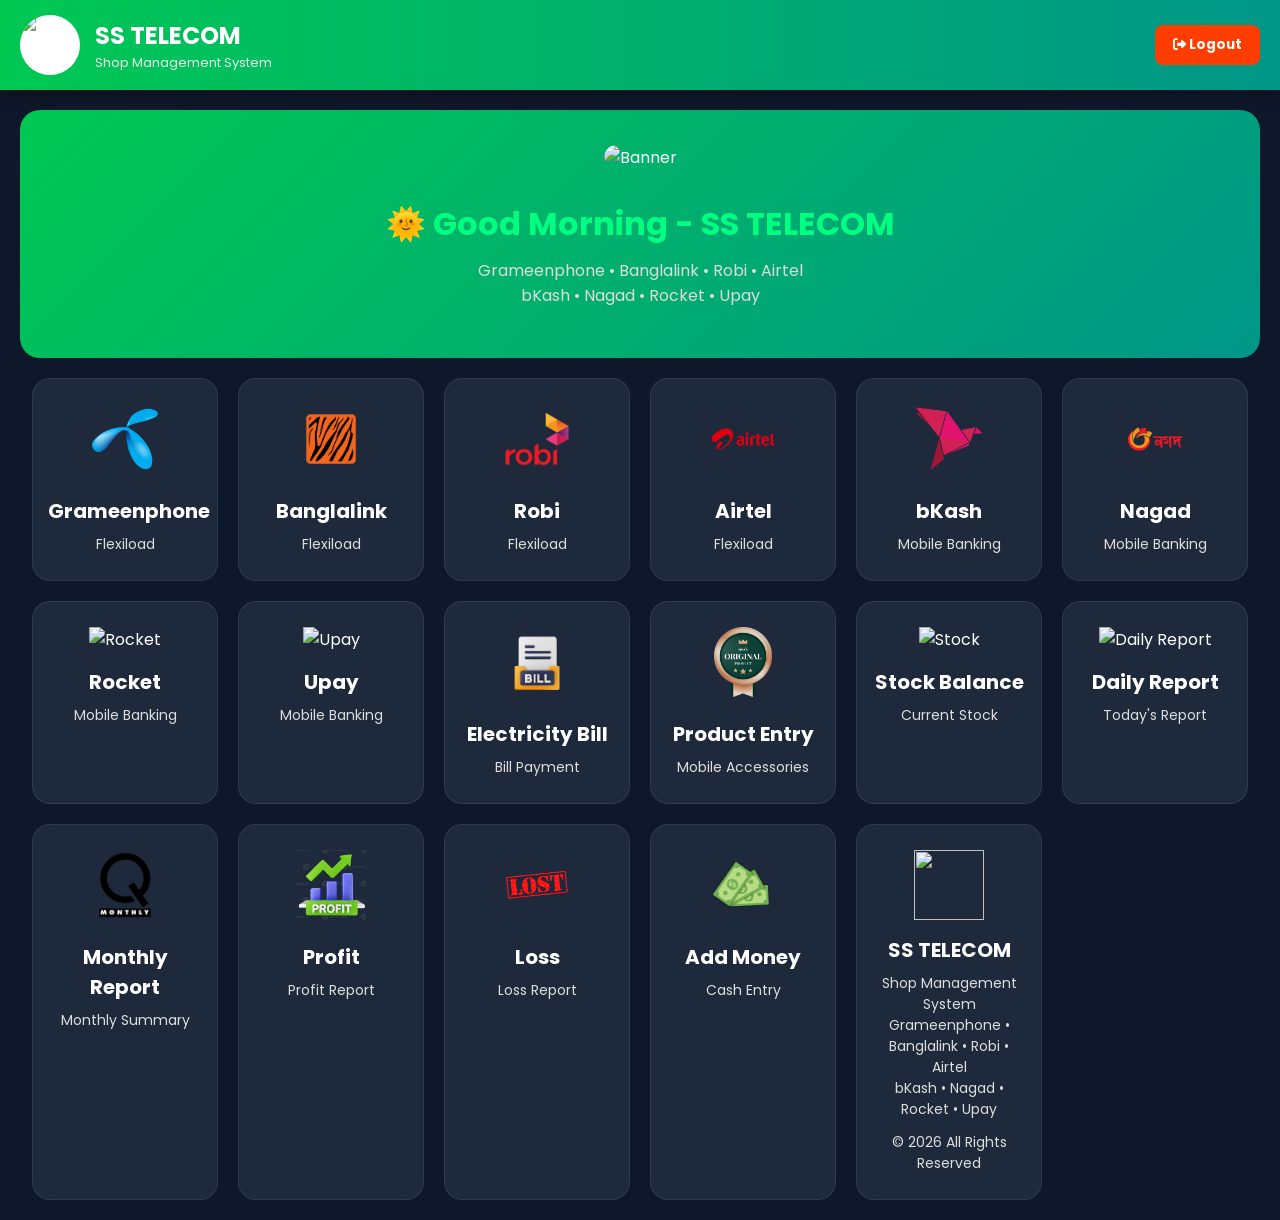
==== dashboard.html @ 7f7ac667 "Update dashboard.html" ====
<!DOCTYPE html>
<html lang="en">

<head>

<meta charset="UTF-8">
<meta name="viewport" content="width=device-width, initial-scale=1.0">

<title>SS TELECOM Dashboard</title>

<link rel="stylesheet" href="css/dashboard.css">

<link href="https://fonts.googleapis.com/css2?family=Poppins:wght@300;400;500;600;700;800&display=swap" rel="stylesheet">

<link rel="stylesheet"
href="https://cdnjs.cloudflare.com/ajax/libs/font-awesome/6.7.2/css/all.min.css">

</head>

<body>

<header class="top-header">

<div class="logo-box">

<img src="assets/logo-png.png" class="shop-logo" alt="SS TELECOM">

<div>

<h2>SS TELECOM</h2>

<p>Shop Management System</p>

</div>

</div>

<button class="logout-btn" onclick="logout()">

<i class="fa-solid fa-right-from-bracket"></i>

Logout

</button>

</header>

<section class="hero">

<img src="assets/banner-png.png" class="banner" alt="Banner">

<div class="welcome-box">

<h1>Welcome To SS TELECOM</h1>

<p>

Grameenphone • Banglalink • Robi • Airtel

<br>

bKash • Nagad • Rocket • Upay

</p>

</div>

</section>

<div class="dashboard">

<!-- Card 1 -->

<a href="pages/flexiload.html" class="card">

<img src="assets/icons/gp-png.png">

<h3>Grameenphone</h3>

<p>Flexiload</p>

</a>

<!-- Card 2 -->

<a href="pages/flexiload.html" class="card">

<img src="assets/icons/banglalink-png.png">

<h3>Banglalink</h3>

<p>Flexiload</p>

</a>

<!-- Card 3 -->

<a href="pages/flexiload.html" class="card">

<img src="assets/icons/robi-png.png">

<h3>Robi</h3>

<p>Flexiload</p>

</a>

<!-- Card 4 -->

<a href="pages/flexiload.html" class="card">

<img src="assets/icons/airtel-png.png">

<h3>Airtel</h3>

<p>Flexiload</p>

</a>

<!-- Card 5 -->

<a href="pages/flexiload.html" class="card">

<img src="assets/icons/bkash-png.png">

<h3>bKash</h3>

<p>Mobile Banking</p>

</a>

<!-- Card 6 -->

<a href="pages/flexiload.html" class="card">

<img src="assets/icons/nagad-png.png">

<h3>Nagad</h3>

<p>Mobile Banking</p>

</a>
<!-- Card 7 -->
<a href="pages/flexiload.html" class="card">
    <img src="assets/icons/rocket-png.png" alt="Rocket">
    <h3>Rocket</h3>
    <p>Mobile Banking</p>
</a>

<!-- Card 8 -->
<a href="pages/flexiload.html" class="card">
    <img src="assets/icons/upay-ong.png" alt="Upay">
    <h3>Upay</h3>
    <p>Mobile Banking</p>
</a>

<!-- Card 9 -->
<a href="pages/bill.html" class="card">
    <img src="assets/icons/bill-png.png" alt="Electricity Bill">
    <h3>Electricity Bill</h3>
    <p>Bill Payment</p>
</a>

<!-- Card 10 -->
<a href="pages/products.html" class="card">
    <img src="assets/icons/products-png.png" alt="Products">
    <h3>Product Entry</h3>
    <p>Mobile Accessories</p>
</a>

<!-- Card 11 -->
<a href="pages/stock.html" class="card">
    <img src="assets/icons/stock-png.png" alt="Stock">
    <h3>Stock Balance</h3>
    <p>Current Stock</p>
</a>

<!-- Card 12 -->
<a href="pages/daily.html" class="card">
    <img src="assets/icons/report-png.png" alt="Daily Report">
    <h3>Daily Report</h3>
    <p>Today's Report</p>
</a>

<!-- Card 13 -->
<a href="pages/monthly.html" class="card">
    <img src="assets/icons/monthly-png.png" alt="Monthly Report">
    <h3>Monthly Report</h3>
    <p>Monthly Summary</p>
</a>

<!-- Card 14 -->
<a href="pages/profit.html" class="card">
    <img src="assets/icons/profit-png.png" alt="Profit">
    <h3>Profit</h3>
    <p>Profit Report</p>
</a>

<!-- Card 15 -->
<a href="pages/loss.html" class="card">
    <img src="assets/icons/lose-png.png" alt="Loss">
    <h3>Loss</h3>
    <p>Loss Report</p>
</a>

<!-- Card 16 -->
<a href="pages/addmoney.html" class="card">
    <img src="assets/icons/money-png.png" alt="Add Money">
    <h3>Add Money</h3>
    <p>Cash Entry</p>
</a>

<!-- Card 17 -->
<a href="pages/due.html" class="card">
    <img src="assets
      </div>

<footer class="dashboard-footer">

    <div class="footer-box">

        <h3>SS TELECOM</h3>

        <p>Shop Management System</p>

        <p>
            Grameenphone • Banglalink • Robi • Airtel
        </p>

        <p>
            bKash • Nagad • Rocket • Upay
        </p>

        <p style="margin-top:12px;">
            © 2026 All Rights Reserved
        </p>

    </div>

</footer>

<script type="module" src="js/dashboard.js"></script>
<script type="module" src="js/auth.js"></script>

</body>

</html>
---- css/dashboard.css ----
/* ==========================
   SS TELECOM Dashboard
========================== */

*{
    margin:0;
    padding:0;
    box-sizing:border-box;
    font-family:'Poppins',sans-serif;
}

body{
    background:#0f172a;
    color:#fff;
}

.top-header{
    width:100%;
    background:linear-gradient(90deg,#00c853,#009688);
    display:flex;
    justify-content:space-between;
    align-items:center;
    padding:15px 20px;
    position:sticky;
    top:0;
    z-index:1000;
    box-shadow:0 5px 15px rgba(0,0,0,.3);
}

.logo-box{
    display:flex;
    align-items:center;
    gap:15px;
}

.shop-logo{
    width:60px;
    height:60px;
    border-radius:50%;
    background:#fff;
    object-fit:cover;
}

.logo-box h2{
    font-size:24px;
    color:#fff;
}

.logo-box p{
    font-size:13px;
    color:#e8f5e9;
}

.logout-btn{
    background:#ff3d00;
    color:#fff;
    border:none;
    padding:10px 18px;
    border-radius:8px;
    cursor:pointer;
    font-weight:bold;
}

.logout-btn:hover{
    background:#d84315;
}

.welcome-box{
    text-align:center;
    padding:30px 15px;
}

.welcome-box h1{
    font-size:32px;
    color:#00ff80;
}

.welcome-box p{
    margin-top:10px;
    color:#ddd;
}

.dashboard{
    width:95%;
    margin:20px auto;
    display:grid;
    grid-template-columns:repeat(auto-fit,minmax(170px,1fr));
    gap:20px;
}

.card{
    text-decoration:none;
    color:#fff;
    background:#1e293b;
    border-radius:18px;
    padding:25px 15px;
    text-align:center;
    transition:.3s;
    border:1px solid rgba(255,255,255,.08);
}

.card:hover{
    transform:translateY(-8px);
    background:#00c853;
}

.card img{
    width:70px;
    height:70px;
    object-fit:contain;
    margin-bottom:15px;
}

.card h3{
    font-size:20px;
    margin-bottom:8px;
}

.card p{
    font-size:14px;
    color:#ddd;
}

.dashboard-footer{
    text-align:center;
    padding:25px;
    color:#bbb;
    margin-top:30px;
    border-top:1px solid rgba(255,255,255,.08);
}

@media(max-width:768px){

.top-header{
    flex-direction:column;
    gap:15px;
}

.logo-box{
    flex-direction:column;
}

.welcome-box h1{
    font-size:24px;
}

.dashboard{
    grid-template-columns:repeat(2,1fr);
}

.card{
    padding:20px 10px;
}

.card h3{
    font-size:16px;
}

.card img{
    width:55px;
    height:55px;
}

.logout-btn{
    width:100%;
}

  }
/* Hero Banner */

.hero{
    text-align:center;
    margin:20px;
    padding:20px;
    background:linear-gradient(135deg,#00c853,#009688);
    border-radius:20px;
}

.hero .banner{
    width:100%;
    max-height:220px;
    object-fit:cover;
    border-radius:15px;
    margin-top:15px;
}

.operator-grid{
    width:95%;
    margin:20px auto;
    display:grid;
    grid-template-columns:repeat(4,1fr);
    gap:15px;
}

.operator{
    background:#1e293b;
    padding:15px;
    border-radius:12px;
    text-align:center;
    font-weight:bold;
    transition:.3s;
}

.operator:hover{
    background:#00c853;
}

@media(max-width:768px){

.operator-grid{
    grid-template-columns:repeat(2,1fr);
}

       }
/* Dashboard Animation */

.card{
transition:.35s ease;
}

.card:hover{
transform:translateY(-8px) scale(1.03);
box-shadow:0 10px 25px rgba(0,255,128,.35);
}

.hero{
animation:fadeHero .8s ease;
}

@keyframes fadeHero{

from{
opacity:0;
transform:translateY(-20px);
}

to{
opacity:1;
transform:translateY(0);
}

}
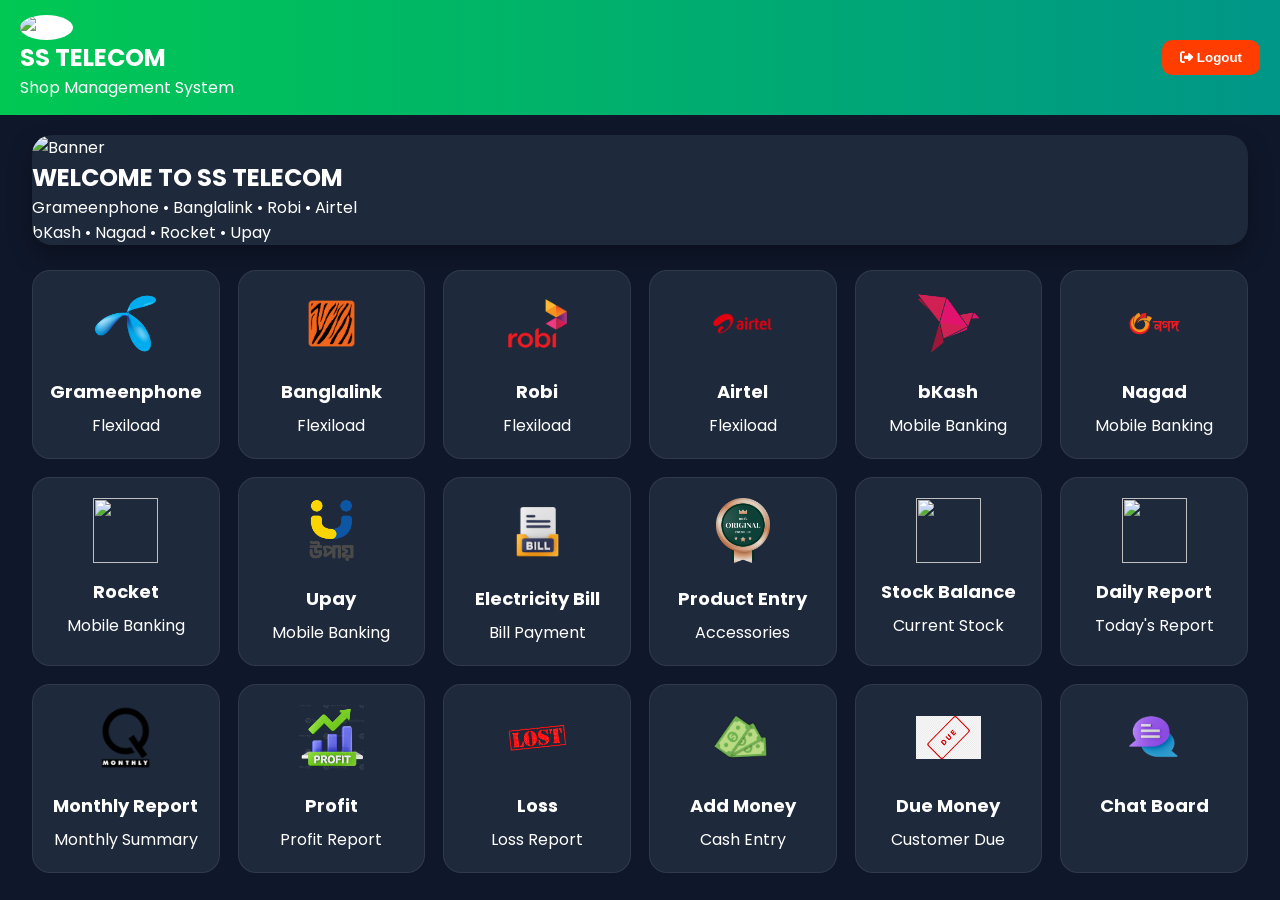
==== commit 0f1fd17f: "Update dashboard.html" ====
--- a/dashboard.html
+++ b/dashboard.html
@@ -21,9 +21,9 @@
 
 <header class="top-header">
 
-<div class="logo-box">
-
-<img src="assets/logo-png.png" class="shop-logo" alt="SS TELECOM">
+<div class="logo-area">
+
+<img src="assets/logo-png.png" class="shop-logo" alt="Logo">
 
 <div>
 
@@ -49,27 +49,23 @@
 
 <img src="assets/banner-png.png" class="banner" alt="Banner">
 
-<div class="welcome-box">
-
-<h1>Welcome To SS TELECOM</h1>
+<div class="overlay">
+
+<h1>WELCOME TO SS TELECOM</h1>
 
 <p>
-
 Grameenphone • Banglalink • Robi • Airtel
-
 <br>
-
 bKash • Nagad • Rocket • Upay
-
 </p>
 
 </div>
 
 </section>
 
-<div class="dashboard">
-
-<!-- Card 1 -->
+<section class="dashboard">
+
+<!-- GP -->
 
 <a href="pages/flexiload.html" class="card">
 
@@ -77,11 +73,11 @@
 
 <h3>Grameenphone</h3>
 
-<p>Flexiload</p>
-
-</a>
-
-<!-- Card 2 -->
+<span>Flexiload</span>
+
+</a>
+
+<!-- Banglalink -->
 
 <a href="pages/flexiload.html" class="card">
 
@@ -89,11 +85,11 @@
 
 <h3>Banglalink</h3>
 
-<p>Flexiload</p>
-
-</a>
-
-<!-- Card 3 -->
+<span>Flexiload</span>
+
+</a>
+
+<!-- Robi -->
 
 <a href="pages/flexiload.html" class="card">
 
@@ -101,11 +97,11 @@
 
 <h3>Robi</h3>
 
-<p>Flexiload</p>
-
-</a>
-
-<!-- Card 4 -->
+<span>Flexiload</span>
+
+</a>
+
+<!-- Airtel -->
 
 <a href="pages/flexiload.html" class="card">
 
@@ -113,11 +109,10 @@
 
 <h3>Airtel</h3>
 
-<p>Flexiload</p>
-
-</a>
-
-<!-- Card 5 -->
+<span>Flexiload</span>
+
+</a>
+<!-- bKash -->
 
 <a href="pages/flexiload.html" class="card">
 
@@ -125,11 +120,11 @@
 
 <h3>bKash</h3>
 
-<p>Mobile Banking</p>
-
-</a>
-
-<!-- Card 6 -->
+<span>Mobile Banking</span>
+
+</a>
+
+<!-- Nagad -->
 
 <a href="pages/flexiload.html" class="card">
 
@@ -137,111 +132,145 @@
 
 <h3>Nagad</h3>
 
-<p>Mobile Banking</p>
-
-</a>
-<!-- Card 7 -->
-<a href="pages/flexiload.html" class="card">
-    <img src="assets/icons/rocket-png.png" alt="Rocket">
-    <h3>Rocket</h3>
-    <p>Mobile Banking</p>
-</a>
-
-<!-- Card 8 -->
-<a href="pages/flexiload.html" class="card">
-    <img src="assets/icons/upay-ong.png" alt="Upay">
-    <h3>Upay</h3>
-    <p>Mobile Banking</p>
-</a>
-
-<!-- Card 9 -->
+<span>Mobile Banking</span>
+
+</a>
+
+<!-- Rocket -->
+
+<a href="pages/flexiload.html" class="card">
+
+<img src="assets/icons/rocket-png.png">
+
+<h3>Rocket</h3>
+
+<span>Mobile Banking</span>
+
+</a>
+
+<!-- Upay -->
+
+<a href="pages/flexiload.html" class="card">
+
+<img src="assets/icons/upay-png.png">
+
+<h3>Upay</h3>
+
+<span>Mobile Banking</span>
+
+</a>
+
+<!-- Electricity Bill -->
+
 <a href="pages/bill.html" class="card">
-    <img src="assets/icons/bill-png.png" alt="Electricity Bill">
-    <h3>Electricity Bill</h3>
-    <p>Bill Payment</p>
-</a>
-
-<!-- Card 10 -->
+
+<img src="assets/icons/bill-png.png">
+
+<h3>Electricity Bill</h3>
+
+<span>Bill Payment</span>
+
+</a>
+
+<!-- Product Entry -->
+
 <a href="pages/products.html" class="card">
-    <img src="assets/icons/products-png.png" alt="Products">
-    <h3>Product Entry</h3>
-    <p>Mobile Accessories</p>
-</a>
-
-<!-- Card 11 -->
+
+<img src="assets/icons/products-png.png">
+
+<h3>Product Entry</h3>
+
+<span>Accessories</span>
+
+</a>
+
+<!-- Stock -->
+
 <a href="pages/stock.html" class="card">
-    <img src="assets/icons/stock-png.png" alt="Stock">
-    <h3>Stock Balance</h3>
-    <p>Current Stock</p>
-</a>
-
-<!-- Card 12 -->
+
+<img src="assets/icons/stock-png.png">
+
+<h3>Stock Balance</h3>
+
+<span>Current Stock</span>
+
+</a>
+
+<!-- Daily Report -->
+
 <a href="pages/daily.html" class="card">
-    <img src="assets/icons/report-png.png" alt="Daily Report">
-    <h3>Daily Report</h3>
-    <p>Today's Report</p>
-</a>
-
-<!-- Card 13 -->
+
+<img src="assets/icons/report-png.png">
+
+<h3>Daily Report</h3>
+
+<span>Today's Report</span>
+
+</a>
+
+<!-- Monthly Report -->
+
 <a href="pages/monthly.html" class="card">
-    <img src="assets/icons/monthly-png.png" alt="Monthly Report">
-    <h3>Monthly Report</h3>
-    <p>Monthly Summary</p>
-</a>
-
-<!-- Card 14 -->
+
+<img src="assets/icons/monthly-png.png">
+
+<h3>Monthly Report</h3>
+
+<span>Monthly Summary</span>
+
+</a>
+<!-- Profit -->
+
 <a href="pages/profit.html" class="card">
-    <img src="assets/icons/profit-png.png" alt="Profit">
-    <h3>Profit</h3>
-    <p>Profit Report</p>
-</a>
-
-<!-- Card 15 -->
+
+<img src="assets/icons/profit-png.png" alt="Profit">
+
+<h3>Profit</h3>
+
+<span>Profit Report</span>
+
+</a>
+
+<!-- Loss -->
+
 <a href="pages/loss.html" class="card">
-    <img src="assets/icons/lose-png.png" alt="Loss">
-    <h3>Loss</h3>
-    <p>Loss Report</p>
-</a>
-
-<!-- Card 16 -->
+
+<img src="assets/icons/lose-png.png" alt="Loss">
+
+<h3>Loss</h3>
+
+<span>Loss Report</span>
+
+</a>
+
+<!-- Add Money -->
+
 <a href="pages/addmoney.html" class="card">
-    <img src="assets/icons/money-png.png" alt="Add Money">
-    <h3>Add Money</h3>
-    <p>Cash Entry</p>
-</a>
-
-<!-- Card 17 -->
+
+<img src="assets/icons/money-png.png" alt="Add Money">
+
+<h3>Add Money</h3>
+
+<span>Cash Entry</span>
+
+</a>
+
+<!-- Due Money -->
+
 <a href="pages/due.html" class="card">
-    <img src="assets
-      </div>
-
-<footer class="dashboard-footer">
-
-    <div class="footer-box">
-
-        <h3>SS TELECOM</h3>
-
-        <p>Shop Management System</p>
-
-        <p>
-            Grameenphone • Banglalink • Robi • Airtel
-        </p>
-
-        <p>
-            bKash • Nagad • Rocket • Upay
-        </p>
-
-        <p style="margin-top:12px;">
-            © 2026 All Rights Reserved
-        </p>
-
-    </div>
-
-</footer>
-
-<script type="module" src="js/dashboard.js"></script>
-<script type="module" src="js/auth.js"></script>
-
-</body>
-
-</html>
+
+<img src="assets/icons/due-png.png" alt="Due">
+
+<h3>Due Money</h3>
+
+<span>Customer Due</span>
+
+</a>
+
+<!-- Chat Board -->
+
+<a href="pages/chat.html" class="card">
+
+<img src="assets/icons/chat-png.png" alt="Chat">
+
+<h3>Chat Board</h
--- a/css/dashboard.css
+++ b/css/dashboard.css
@@ -1,7 +1,3 @@
-/* ==========================
-   SS TELECOM Dashboard
-========================== */
-
 *{
     margin:0;
     padding:0;
@@ -16,227 +12,119 @@
 
 .top-header{
     width:100%;
-    background:linear-gradient(90deg,#00c853,#009688);
+    padding:15px 20px;
     display:flex;
     justify-content:space-between;
     align-items:center;
-    padding:15px 20px;
+    background:linear-gradient(90deg,#00c853,#009688);
     position:sticky;
     top:0;
-    z-index:1000;
-    box-shadow:0 5px 15px rgba(0,0,0,.3);
+    z-index:999;
 }
 
 .logo-box{
     display:flex;
     align-items:center;
-    gap:15px;
+    gap:12px;
 }
 
 .shop-logo{
     width:60px;
     height:60px;
     border-radius:50%;
+    object-fit:cover;
     background:#fff;
-    object-fit:cover;
 }
 
 .logo-box h2{
     font-size:24px;
-    color:#fff;
 }
 
 .logo-box p{
     font-size:13px;
-    color:#e8f5e9;
 }
 
 .logout-btn{
+    padding:10px 18px;
+    border:none;
+    border-radius:10px;
     background:#ff3d00;
     color:#fff;
-    border:none;
-    padding:10px 18px;
-    border-radius:8px;
+    font-weight:600;
     cursor:pointer;
-    font-weight:bold;
 }
 
-.logout-btn:hover{
-    background:#d84315;
+.hero{
+    width:95%;
+    margin:20px auto;
+    background:#1e293b;
+    border-radius:20px;
+    overflow:hidden;
+    box-shadow:0 10px 25px rgba(0,0,0,.3);
+}
+
+.banner{
+    width:100%;
+    height:220px;
+    object-fit:cover;
 }
 
 .welcome-box{
+    padding:20px;
     text-align:center;
-    padding:30px 15px;
 }
 
 .welcome-box h1{
-    font-size:32px;
-    color:#00ff80;
+    color:#00ff99;
+    font-size:30px;
 }
 
 .welcome-box p{
     margin-top:10px;
     color:#ddd;
+    line-height:1.8;
 }
 
 .dashboard{
     width:95%;
-    margin:20px auto;
+    margin:25px auto;
     display:grid;
     grid-template-columns:repeat(auto-fit,minmax(170px,1fr));
-    gap:20px;
+    gap:18px;
 }
 
 .card{
+    background:#1e293b;
+    border-radius:18px;
     text-decoration:none;
     color:#fff;
-    background:#1e293b;
-    border-radius:18px;
-    padding:25px 15px;
     text-align:center;
-    transition:.3s;
+    padding:20px 15px;
+    transition:.35s;
     border:1px solid rgba(255,255,255,.08);
 }
 
 .card:hover{
-    transform:translateY(-8px);
     background:#00c853;
+    transform:translateY(-6px);
 }
 
 .card img{
-    width:70px;
-    height:70px;
+    width:65px;
+    height:65px;
     object-fit:contain;
     margin-bottom:15px;
 }
 
 .card h3{
-    font-size:20px;
+    font-size:18px;
     margin-bottom:8px;
 }
 
 .card p{
+    color:#ddd;
     font-size:14px;
-    color:#ddd;
 }
 
 .dashboard-footer{
-    text-align:center;
-    padding:25px;
-    color:#bbb;
-    margin-top:30px;
-    border-top:1px solid rgba(255,255,255,.08);
-}
-
-@media(max-width:768px){
-
-.top-header{
-    flex-direction:column;
-    gap:15px;
-}
-
-.logo-box{
-    flex-direction:column;
-}
-
-.welcome-box h1{
-    font-size:24px;
-}
-
-.dashboard{
-    grid-template-columns:repeat(2,1fr);
-}
-
-.card{
-    padding:20px 10px;
-}
-
-.card h3{
-    font-size:16px;
-}
-
-.card img{
-    width:55px;
-    height:55px;
-}
-
-.logout-btn{
-    width:100%;
-}
-
-  }
-/* Hero Banner */
-
-.hero{
-    text-align:center;
-    margin:20px;
-    padding:20px;
-    background:linear-gradient(135deg,#00c853,#009688);
-    border-radius:20px;
-}
-
-.hero .banner{
-    width:100%;
-    max-height:220px;
-    object-fit:cover;
-    border-radius:15px;
-    margin-top:15px;
-}
-
-.operator-grid{
-    width:95%;
-    margin:20px auto;
-    display:grid;
-    grid-template-columns:repeat(4,1fr);
-    gap:15px;
-}
-
-.operator{
-    background:#1e293b;
-    padding:15px;
-    border-radius:12px;
-    text-align:center;
-    font-weight:bold;
-    transition:.3s;
-}
-
-.operator:hover{
-    background:#00c853;
-}
-
-@media(max-width:768px){
-
-.operator-grid{
-    grid-template-columns:repeat(2,1fr);
-}
-
-       }
-/* Dashboard Animation */
-
-.card{
-transition:.35s ease;
-}
-
-.card:hover{
-transform:translateY(-8px) scale(1.03);
-box-shadow:0 10px 25px rgba(0,255,128,.35);
-}
-
-.hero{
-animation:fadeHero .8s ease;
-}
-
-@keyframes fadeHero{
-
-from{
-opacity:0;
-transform:translateY(-20px);
-}
-
-to{
-opacity:1;
-transform:translateY(0);
-}
-
-}
+    margin-top:30
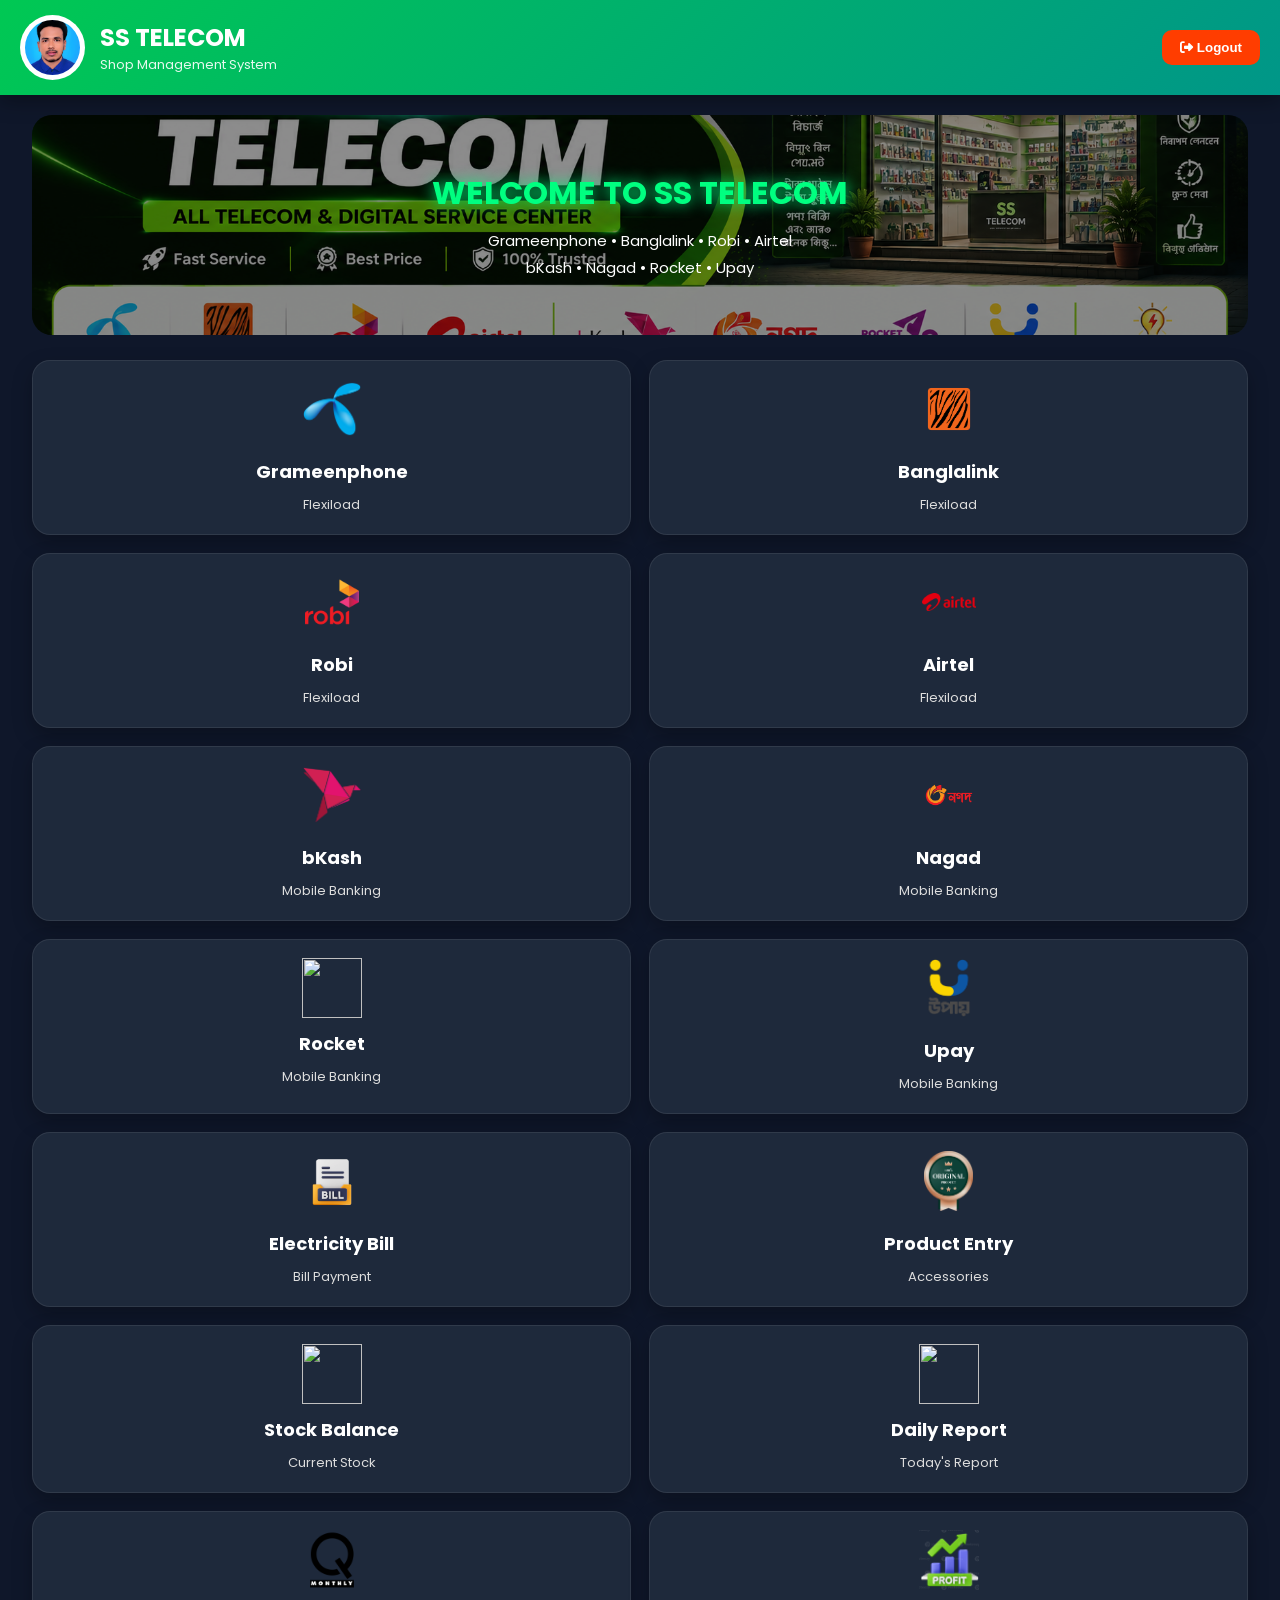
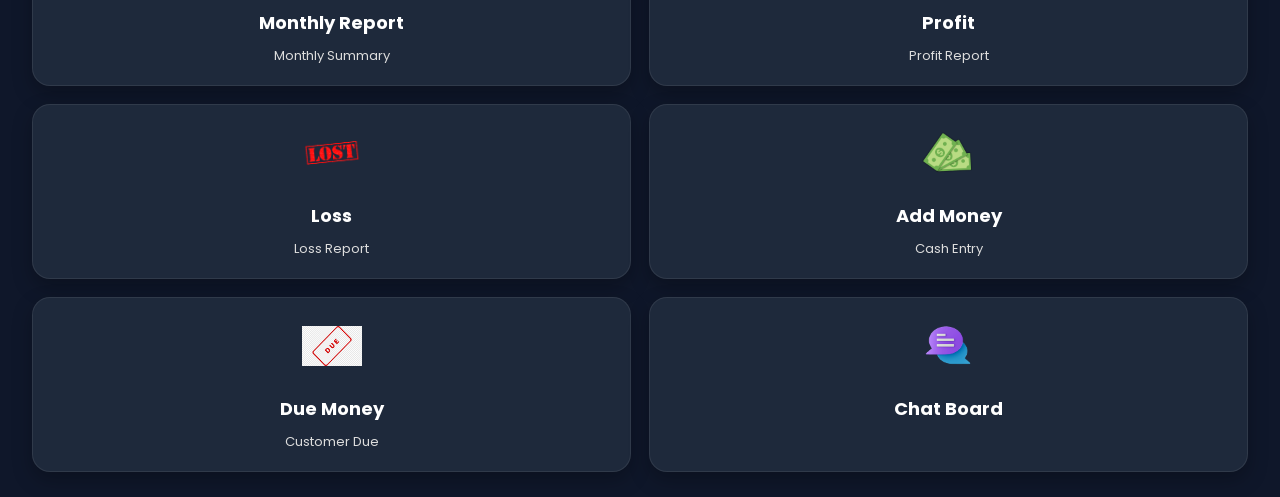
==== commit 10f95a0d: "Update image formats for logo and banner" ====
--- a/dashboard.html
+++ b/dashboard.html
@@ -23,7 +23,7 @@
 
 <div class="logo-area">
 
-<img src="assets/logo-png.png" class="shop-logo" alt="Logo">
+<img src="assets/logo-png.jpg" class="shop-logo" alt="Logo">
 
 <div>
 
@@ -47,7 +47,7 @@
 
 <section class="hero">
 
-<img src="assets/banner-png.png" class="banner" alt="Banner">
+<img src="assets/banner-jpg.png" class="banner" alt="Banner">
 
 <div class="overlay">
 
--- a/css/dashboard.css
+++ b/css/dashboard.css
@@ -1,130 +1,228 @@
 *{
-    margin:0;
-    padding:0;
-    box-sizing:border-box;
-    font-family:'Poppins',sans-serif;
+margin:0;
+padding:0;
+box-sizing:border-box;
+font-family:'Poppins',sans-serif;
 }
 
 body{
-    background:#0f172a;
-    color:#fff;
-}
+background:#0f172a;
+color:#fff;
+}
+
+/* Header */
 
 .top-header{
-    width:100%;
-    padding:15px 20px;
-    display:flex;
-    justify-content:space-between;
-    align-items:center;
-    background:linear-gradient(90deg,#00c853,#009688);
-    position:sticky;
-    top:0;
-    z-index:999;
-}
-
-.logo-box{
-    display:flex;
-    align-items:center;
-    gap:12px;
+display:flex;
+justify-content:space-between;
+align-items:center;
+padding:15px 20px;
+background:linear-gradient(135deg,#00c853,#009688);
+box-shadow:0 5px 20px rgba(0,0,0,.35);
+position:sticky;
+top:0;
+z-index:999;
+}
+
+.logo-area{
+display:flex;
+align-items:center;
+gap:15px;
 }
 
 .shop-logo{
-    width:60px;
-    height:60px;
-    border-radius:50%;
-    object-fit:cover;
-    background:#fff;
-}
-
-.logo-box h2{
-    font-size:24px;
-}
-
-.logo-box p{
-    font-size:13px;
+width:65px;
+height:65px;
+border-radius:50%;
+background:#fff;
+padding:5px;
+object-fit:cover;
+}
+
+.logo-area h2{
+font-size:24px;
+font-weight:700;
+}
+
+.logo-area p{
+font-size:13px;
+opacity:.9;
 }
 
 .logout-btn{
-    padding:10px 18px;
-    border:none;
-    border-radius:10px;
-    background:#ff3d00;
-    color:#fff;
-    font-weight:600;
-    cursor:pointer;
-}
+padding:10px 18px;
+background:#ff3d00;
+border:none;
+border-radius:10px;
+color:#fff;
+font-weight:600;
+cursor:pointer;
+}
+
+/* Banner */
 
 .hero{
-    width:95%;
-    margin:20px auto;
-    background:#1e293b;
-    border-radius:20px;
-    overflow:hidden;
-    box-shadow:0 10px 25px rgba(0,0,0,.3);
+width:95%;
+margin:20px auto;
+position:relative;
+border-radius:20px;
+overflow:hidden;
 }
 
 .banner{
-    width:100%;
-    height:220px;
-    object-fit:cover;
-}
-
-.welcome-box{
-    padding:20px;
-    text-align:center;
-}
-
-.welcome-box h1{
-    color:#00ff99;
-    font-size:30px;
-}
-
-.welcome-box p{
-    margin-top:10px;
-    color:#ddd;
-    line-height:1.8;
-}
+width:100%;
+height:220px;
+object-fit:cover;
+display:block;
+}
+
+.overlay{
+position:absolute;
+inset:0;
+background:rgba(0,0,0,.45);
+display:flex;
+flex-direction:column;
+justify-content:center;
+align-items:center;
+text-align:center;
+padding:20px;
+}
+
+.overlay h1{
+font-size:32px;
+color:#00ff80;
+text-shadow:0 0 15px #00ff80;
+margin-bottom:10px;
+}
+
+.overlay p{
+font-size:15px;
+line-height:1.8;
+}
+
+/* Dashboard */
 
 .dashboard{
-    width:95%;
-    margin:25px auto;
-    display:grid;
-    grid-template-columns:repeat(auto-fit,minmax(170px,1fr));
-    gap:18px;
+width:95%;
+margin:25px auto;
+display:grid;
+grid-template-columns:repeat(2,1fr);
+gap:18px;
 }
 
 .card{
-    background:#1e293b;
-    border-radius:18px;
-    text-decoration:none;
-    color:#fff;
-    text-align:center;
-    padding:20px 15px;
-    transition:.35s;
-    border:1px solid rgba(255,255,255,.08);
+background:#1e293b;
+border-radius:18px;
+padding:18px;
+text-decoration:none;
+color:#fff;
+text-align:center;
+transition:.35s;
+border:1px solid rgba(255,255,255,.08);
+box-shadow:0 8px 20px rgba(0,0,0,.25);
 }
 
 .card:hover{
-    background:#00c853;
-    transform:translateY(-6px);
+transform:translateY(-6px);
+background:#00c853;
 }
 
 .card img{
-    width:65px;
-    height:65px;
-    object-fit:contain;
-    margin-bottom:15px;
+width:60px;
+height:60px;
+object-fit:contain;
+margin-bottom:12px;
 }
 
 .card h3{
-    font-size:18px;
-    margin-bottom:8px;
-}
-
-.card p{
-    color:#ddd;
-    font-size:14px;
-}
+font-size:18px;
+margin-bottom:6px;
+}
+
+.card span{
+font-size:13px;
+color:#ddd;
+}
+
+/* Footer */
 
 .dashboard-footer{
-    margin-top:30
+margin-top:30px;
+background:#111827;
+padding:30px 20px;
+text-align:center;
+}
+
+.footer-logo{
+width:70px;
+height:70px;
+border-radius:50%;
+background:#fff;
+padding:5px;
+margin-bottom:10px;
+}
+
+.footer-box h2{
+color:#00ff80;
+margin-bottom:8px;
+}
+
+.footer-box p{
+margin:6px 0;
+color:#ccc;
+}
+
+.copyright{
+margin-top:15px;
+font-size:13px;
+color:#888;
+}
+
+/* Mobile */
+
+@media(max-width:768px){
+
+.top-header{
+flex-direction:column;
+gap:15px;
+}
+
+.logo-area{
+flex-direction:column;
+}
+
+.banner{
+height:180px;
+}
+
+.overlay h1{
+font-size:24px;
+}
+
+.dashboard{
+grid-template-columns:repeat(2,1fr);
+gap:12px;
+}
+
+.card{
+padding:15px 10px;
+}
+
+.card img{
+width:50px;
+height:50px;
+}
+
+.card h3{
+font-size:15px;
+}
+
+.card span{
+font-size:11px;
+}
+
+.logout-btn{
+width:100%;
+}
+
+}
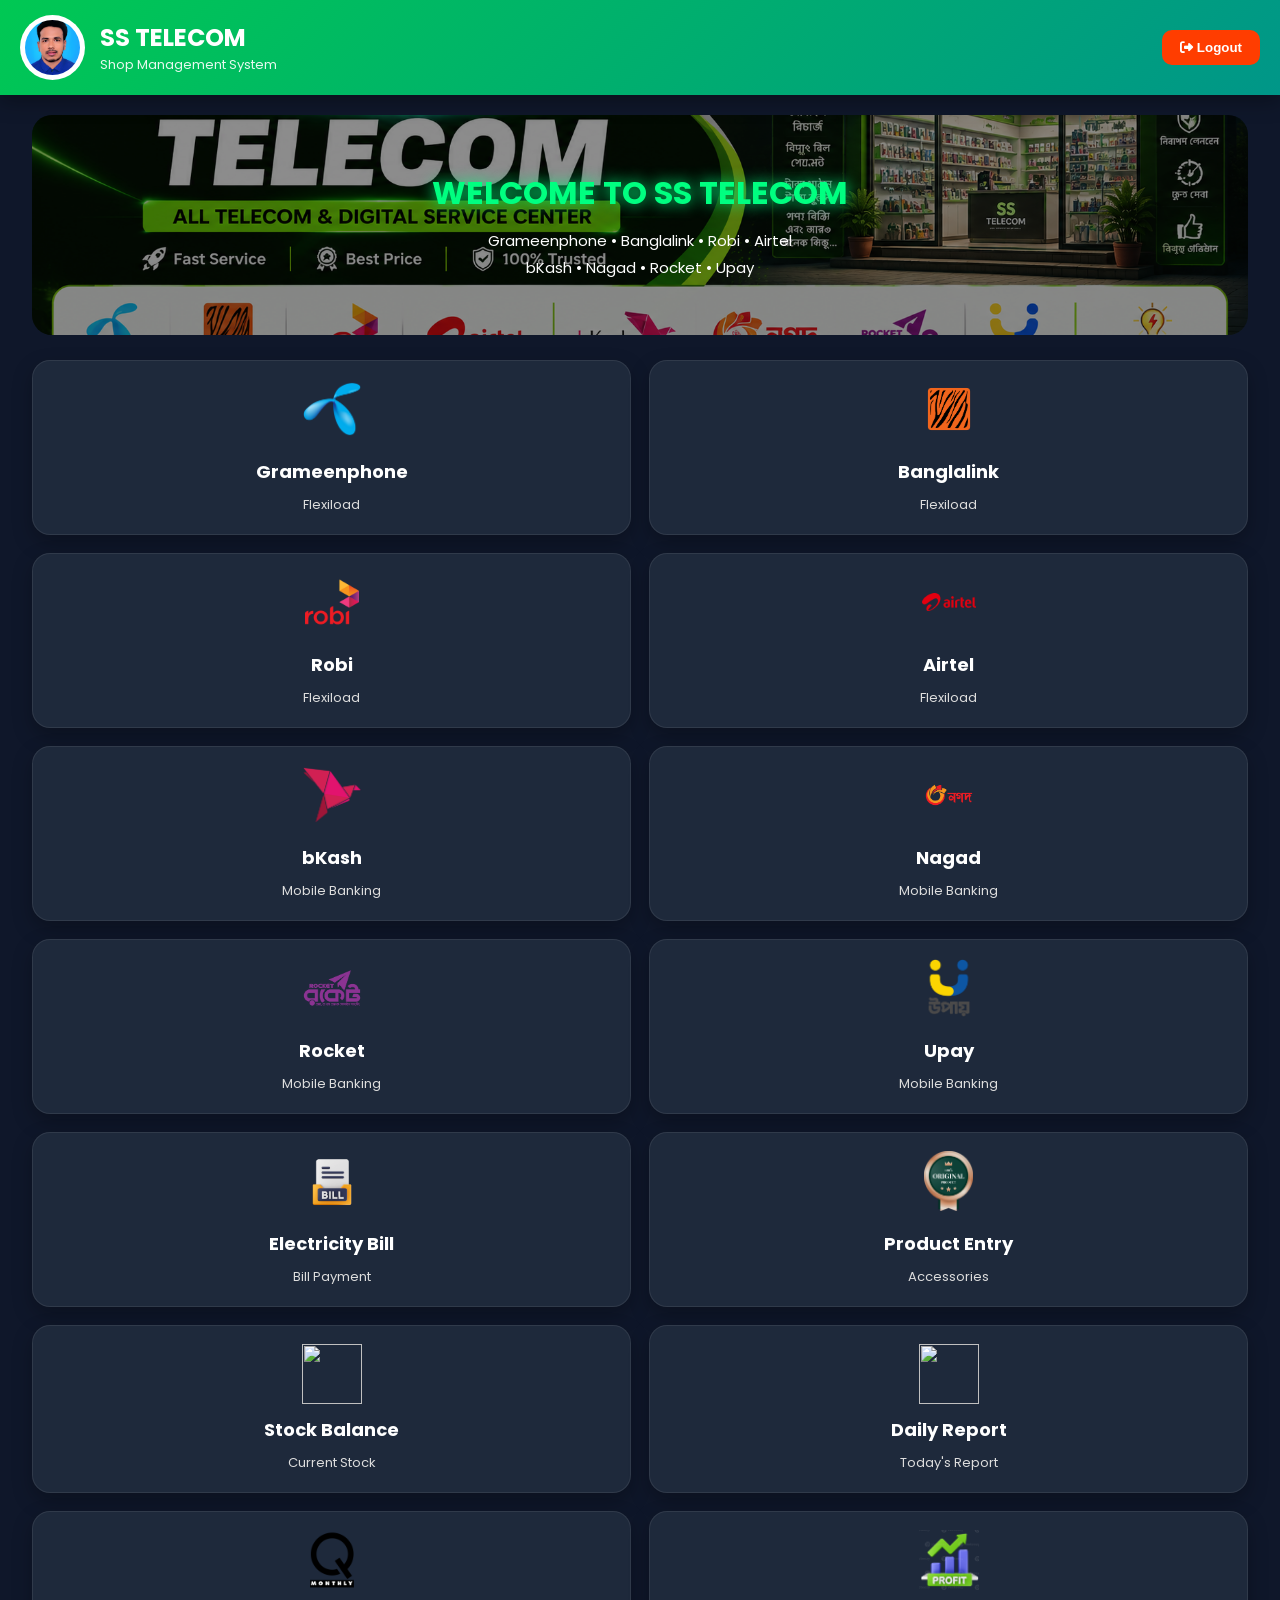
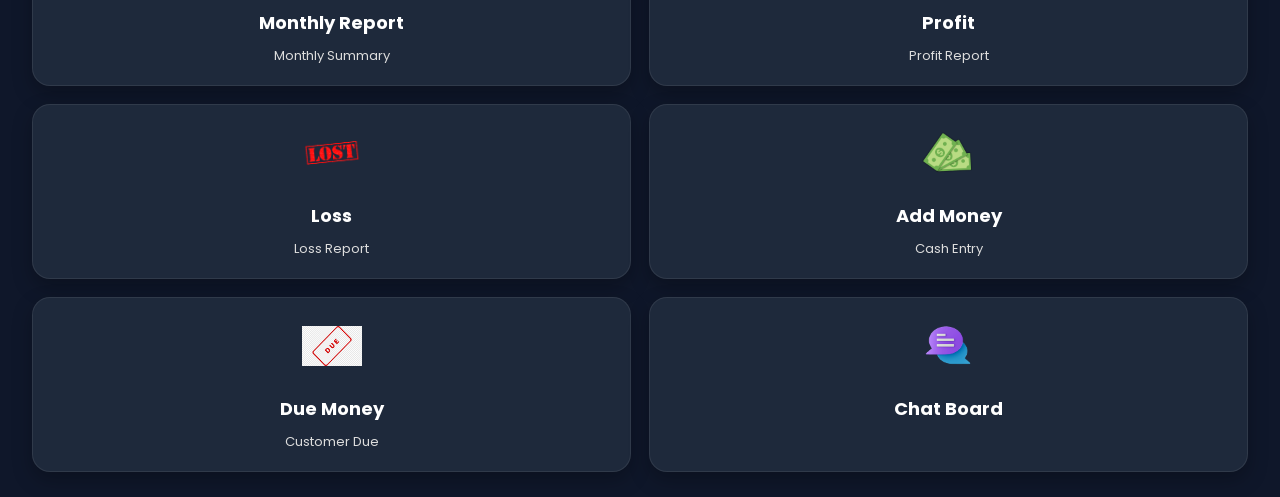
==== commit c1e222d5: "Update dashboard.html" ====
--- a/dashboard.html
+++ b/dashboard.html
@@ -140,7 +140,7 @@
 
 <a href="pages/flexiload.html" class="card">
 
-<img src="assets/icons/rocket-png.png">
+<img src="assets/icons/roket-png.png">
 
 <h3>Rocket</h3>
 
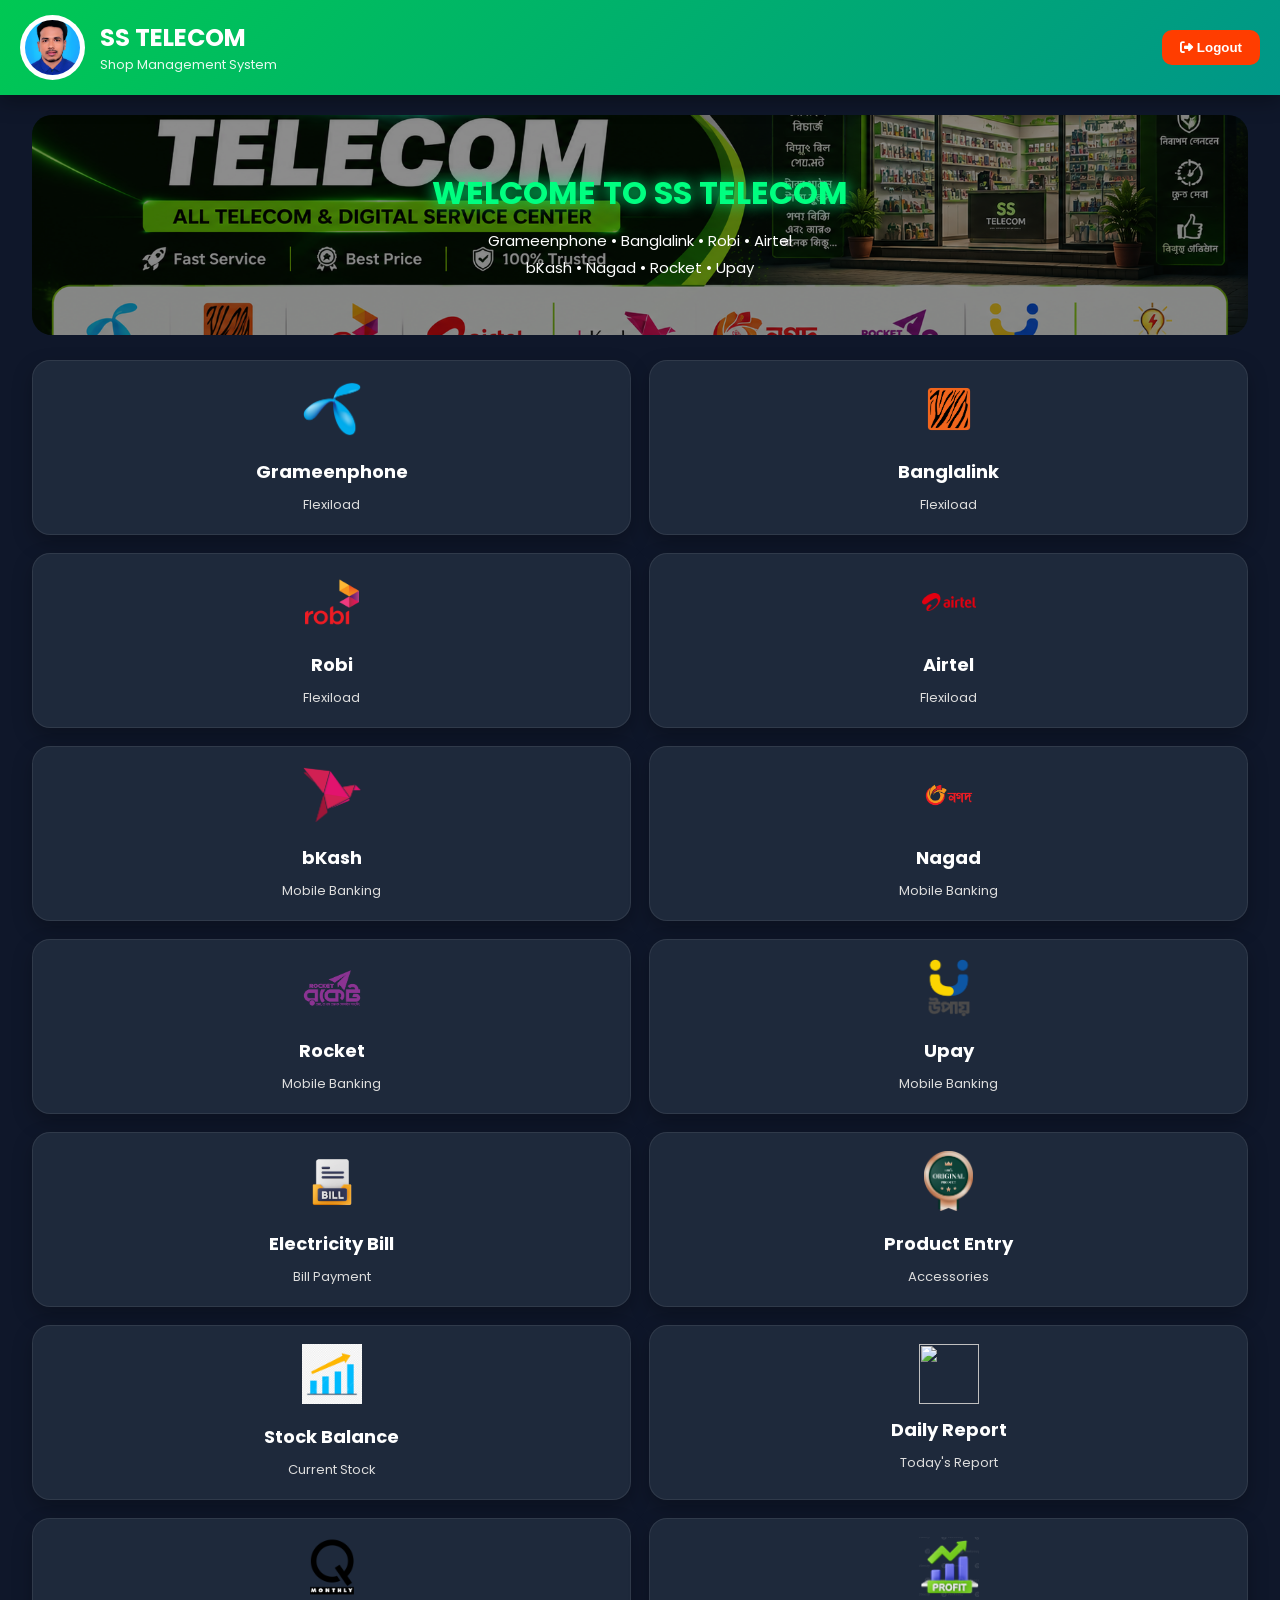
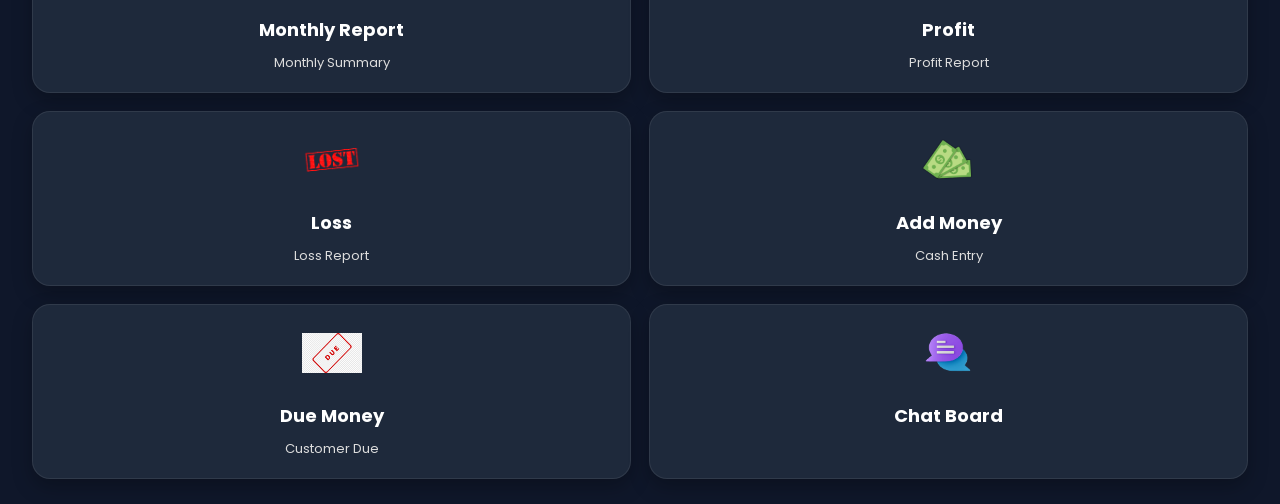
==== commit 710efaa7: "Change stock image format from PNG to JPG" ====
--- a/dashboard.html
+++ b/dashboard.html
@@ -188,7 +188,7 @@
 
 <a href="pages/stock.html" class="card">
 
-<img src="assets/icons/stock-png.png">
+<img src="assets/icons/stock-png.jpg">
 
 <h3>Stock Balance</h3>
 
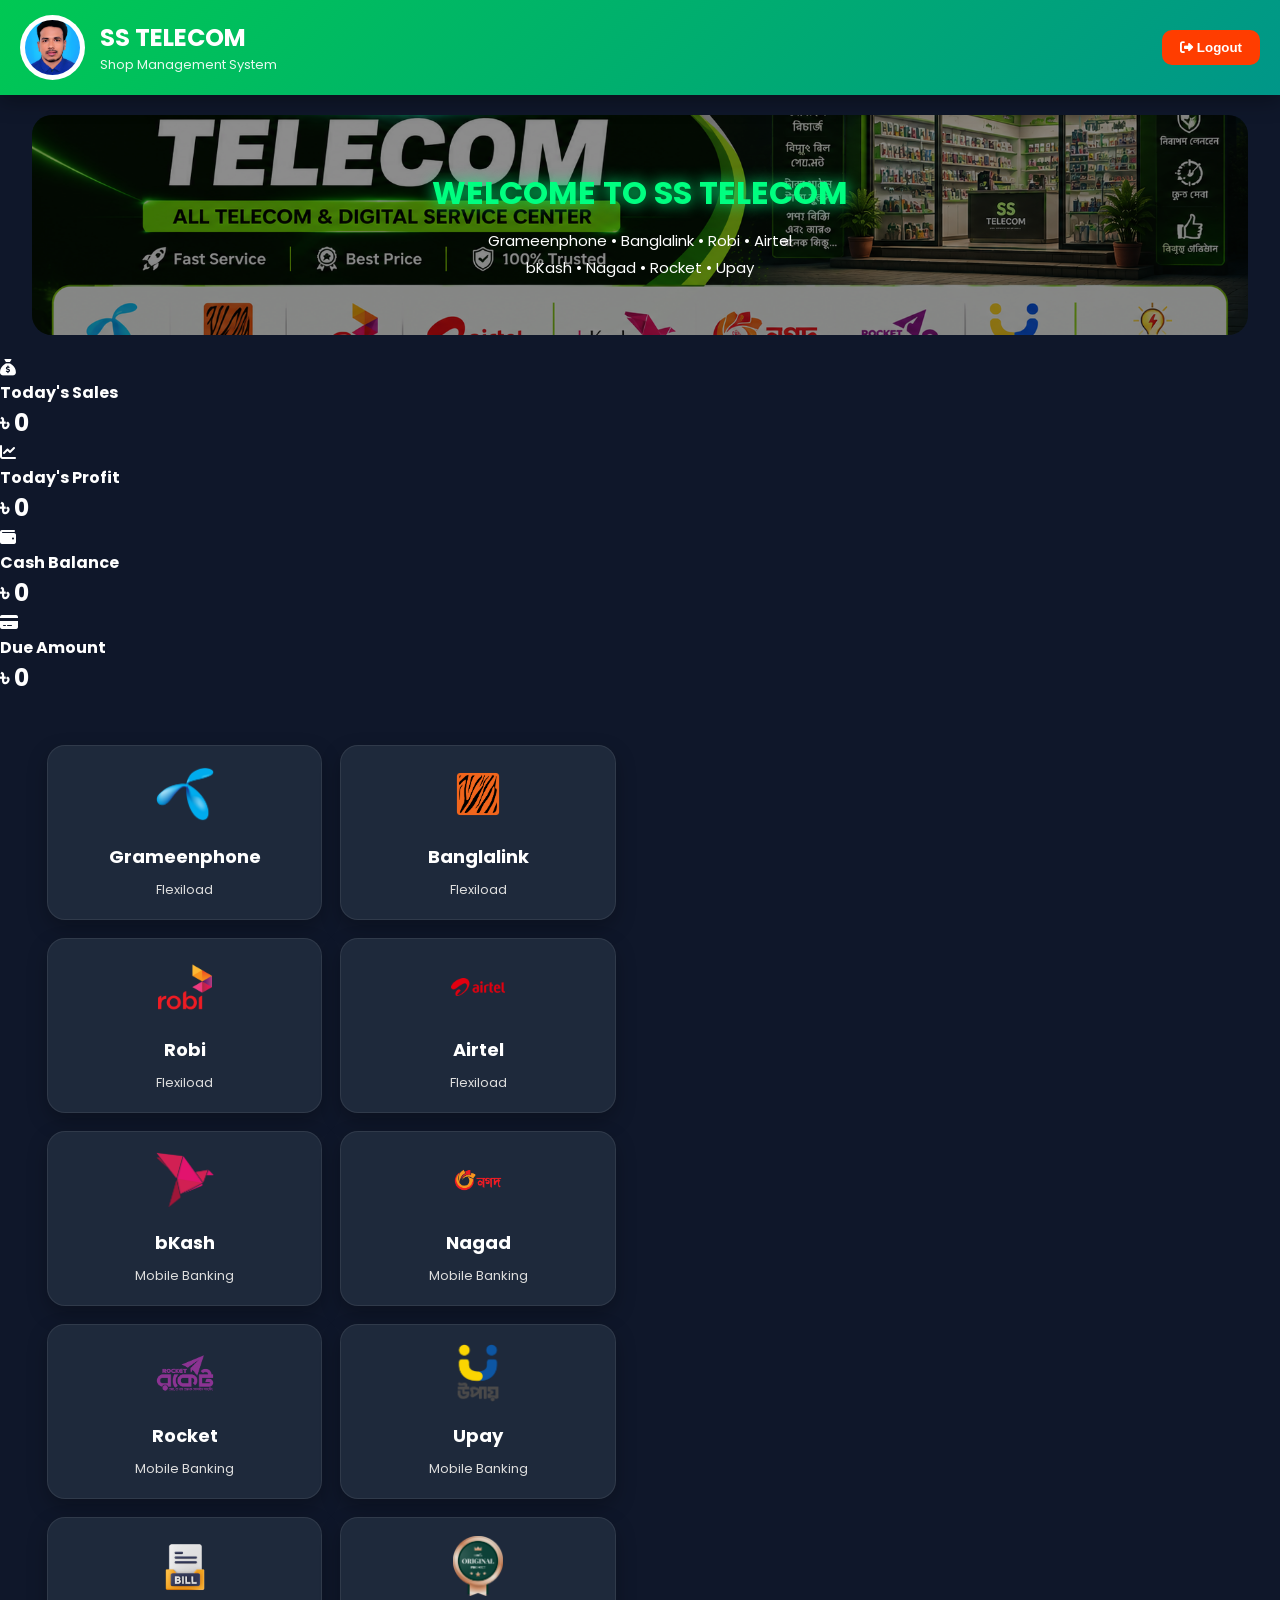
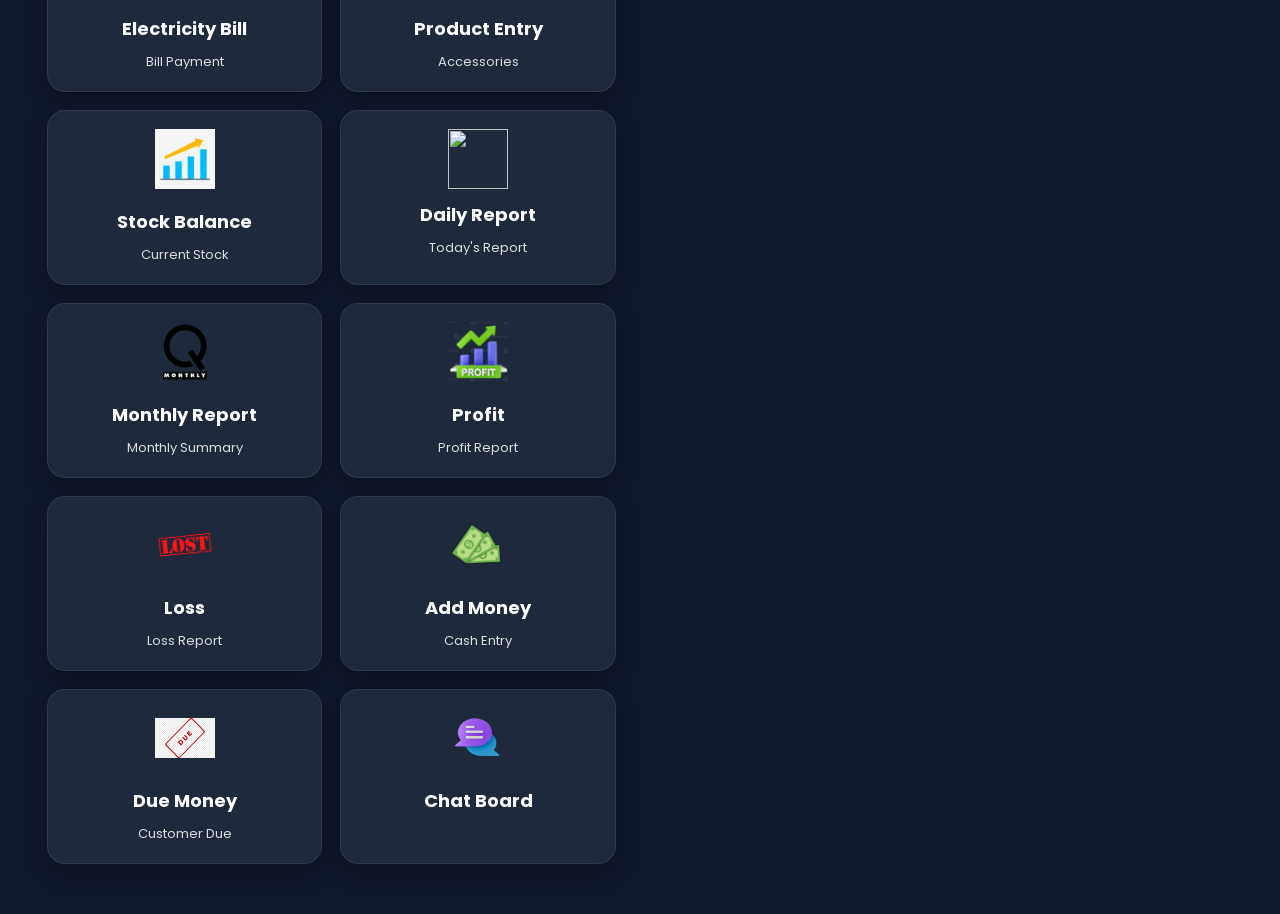
==== commit c5dc7531: "Update dashboard.html" ====
--- a/dashboard.html
+++ b/dashboard.html
@@ -62,8 +62,56 @@
 </div>
 
 </section>
+<!-- =========================
+     Dashboard Summary
+========================= -->
+
+<section class="summary">
+
+<div class="summary-card">
+
+<i class="fa-solid fa-sack-dollar"></i>
+
+<h4>Today's Sales</h4>
+
+<h2 id="todaySales">৳ 0</h2>
+
+</div>
+
+<div class="summary-card">
+
+<i class="fa-solid fa-chart-line"></i>
+
+<h4>Today's Profit</h4>
+
+<h2 id="todayProfit">৳ 0</h2>
+
+</div>
+
+<div class="summary-card">
+
+<i class="fa-solid fa-wallet"></i>
+
+<h4>Cash Balance</h4>
+
+<h2 id="cashBalance">৳ 0</h2>
+
+</div>
+
+<div class="summary-card">
+
+<i class="fa-solid fa-credit-card"></i>
+
+<h4>Due Amount</h4>
+
+<h2 id="dueAmount">৳ 0</h2>
+
+</div>
+
+</section>
 
 <section class="dashboard">
+<section class="dashboard">
 
 <!-- GP -->
 
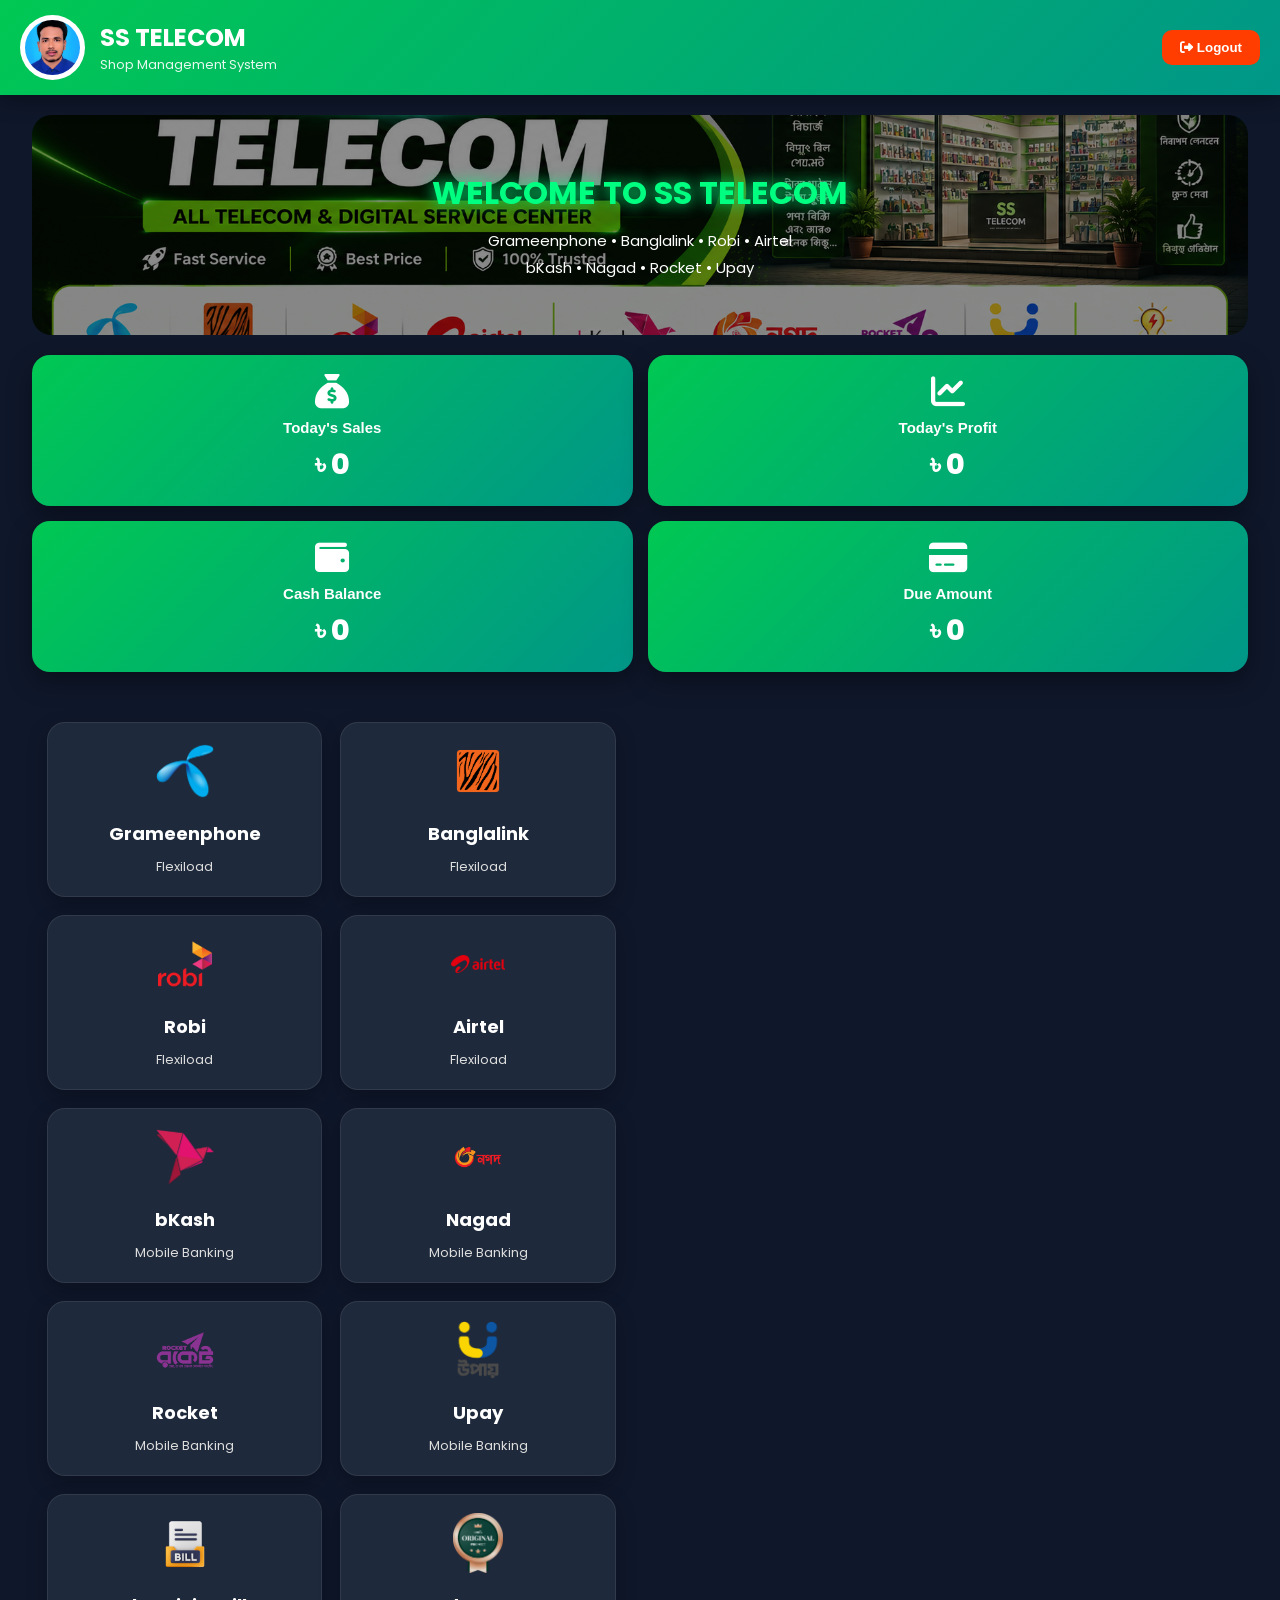
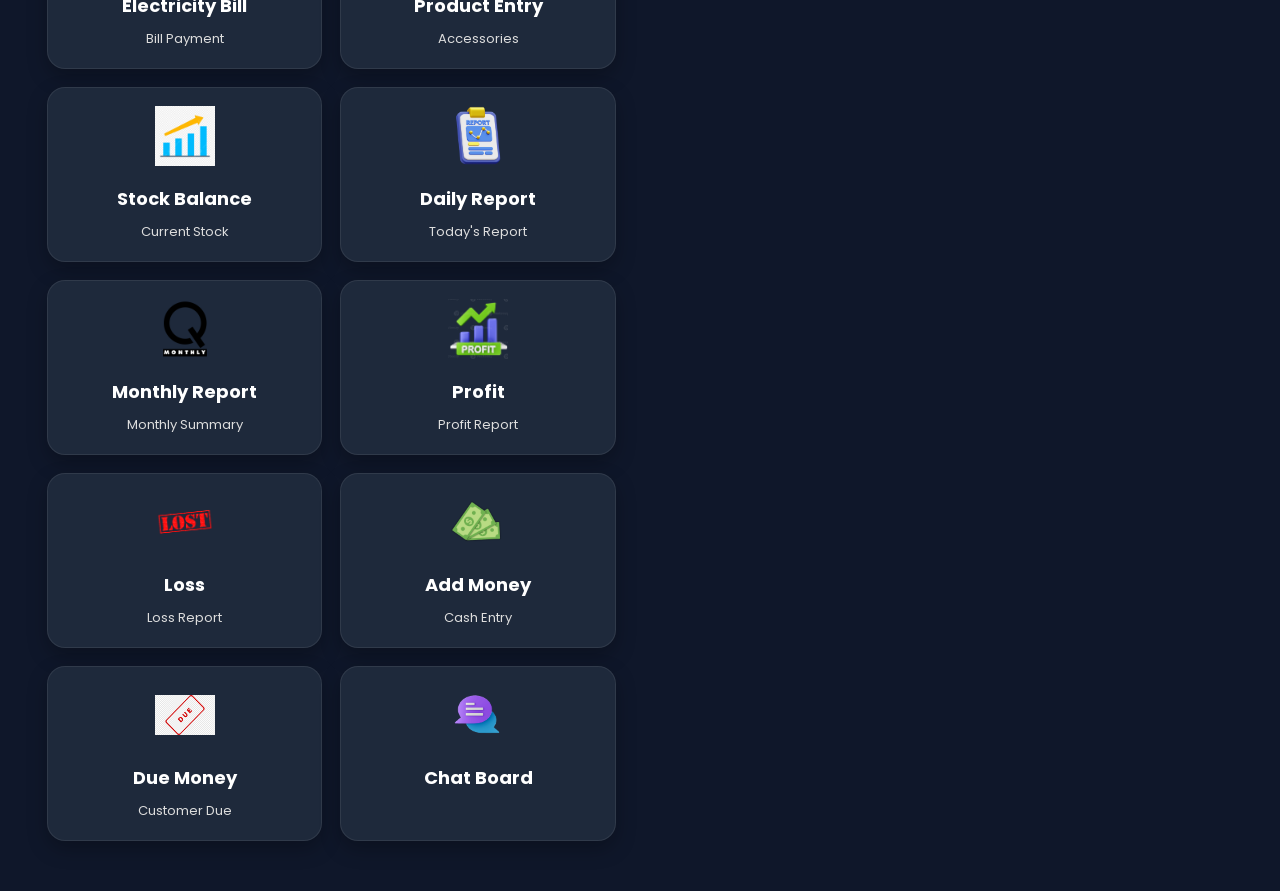
==== commit 9fa3f833: "Update dashboard.html" ====
--- a/dashboard.html
+++ b/dashboard.html
@@ -248,7 +248,7 @@
 
 <a href="pages/daily.html" class="card">
 
-<img src="assets/icons/report-png.png">
+<img src="assets/icons/report-png.webp">
 
 <h3>Daily Report</h3>
 
--- a/css/dashboard.css
+++ b/css/dashboard.css
@@ -226,3 +226,66 @@
 }
 
 }
+/* ===========================
+   Dashboard Summary Box
+=========================== */
+
+.summary{
+    width:95%;
+    margin:20px auto;
+    display:grid;
+    grid-template-columns:repeat(2,1fr);
+    gap:15px;
+}
+
+.summary-card{
+    background:linear-gradient(135deg,#00c853,#009688);
+    border-radius:18px;
+    padding:20px;
+    text-align:center;
+    color:#fff;
+    box-shadow:0 10px 25px rgba(0,0,0,.35);
+    transition:.3s;
+}
+
+.summary-card:hover{
+    transform:translateY(-6px) scale(1.02);
+}
+
+.summary-card i{
+    font-size:34px;
+    margin-bottom:10px;
+    color:#fff;
+}
+
+.summary-card h4{
+    font-size:15px;
+    margin-bottom:8px;
+    font-weight:600;
+}
+
+.summary-card h2{
+    font-size:28px;
+    font-weight:800;
+}
+
+@media(max-width:768px){
+
+.summary{
+    grid-template-columns:repeat(2,1fr);
+    gap:12px;
+}
+
+.summary-card{
+    padding:16px;
+}
+
+.summary-card h2{
+    font-size:22px;
+}
+
+.summary-card i{
+    font-size:28px;
+}
+
+}
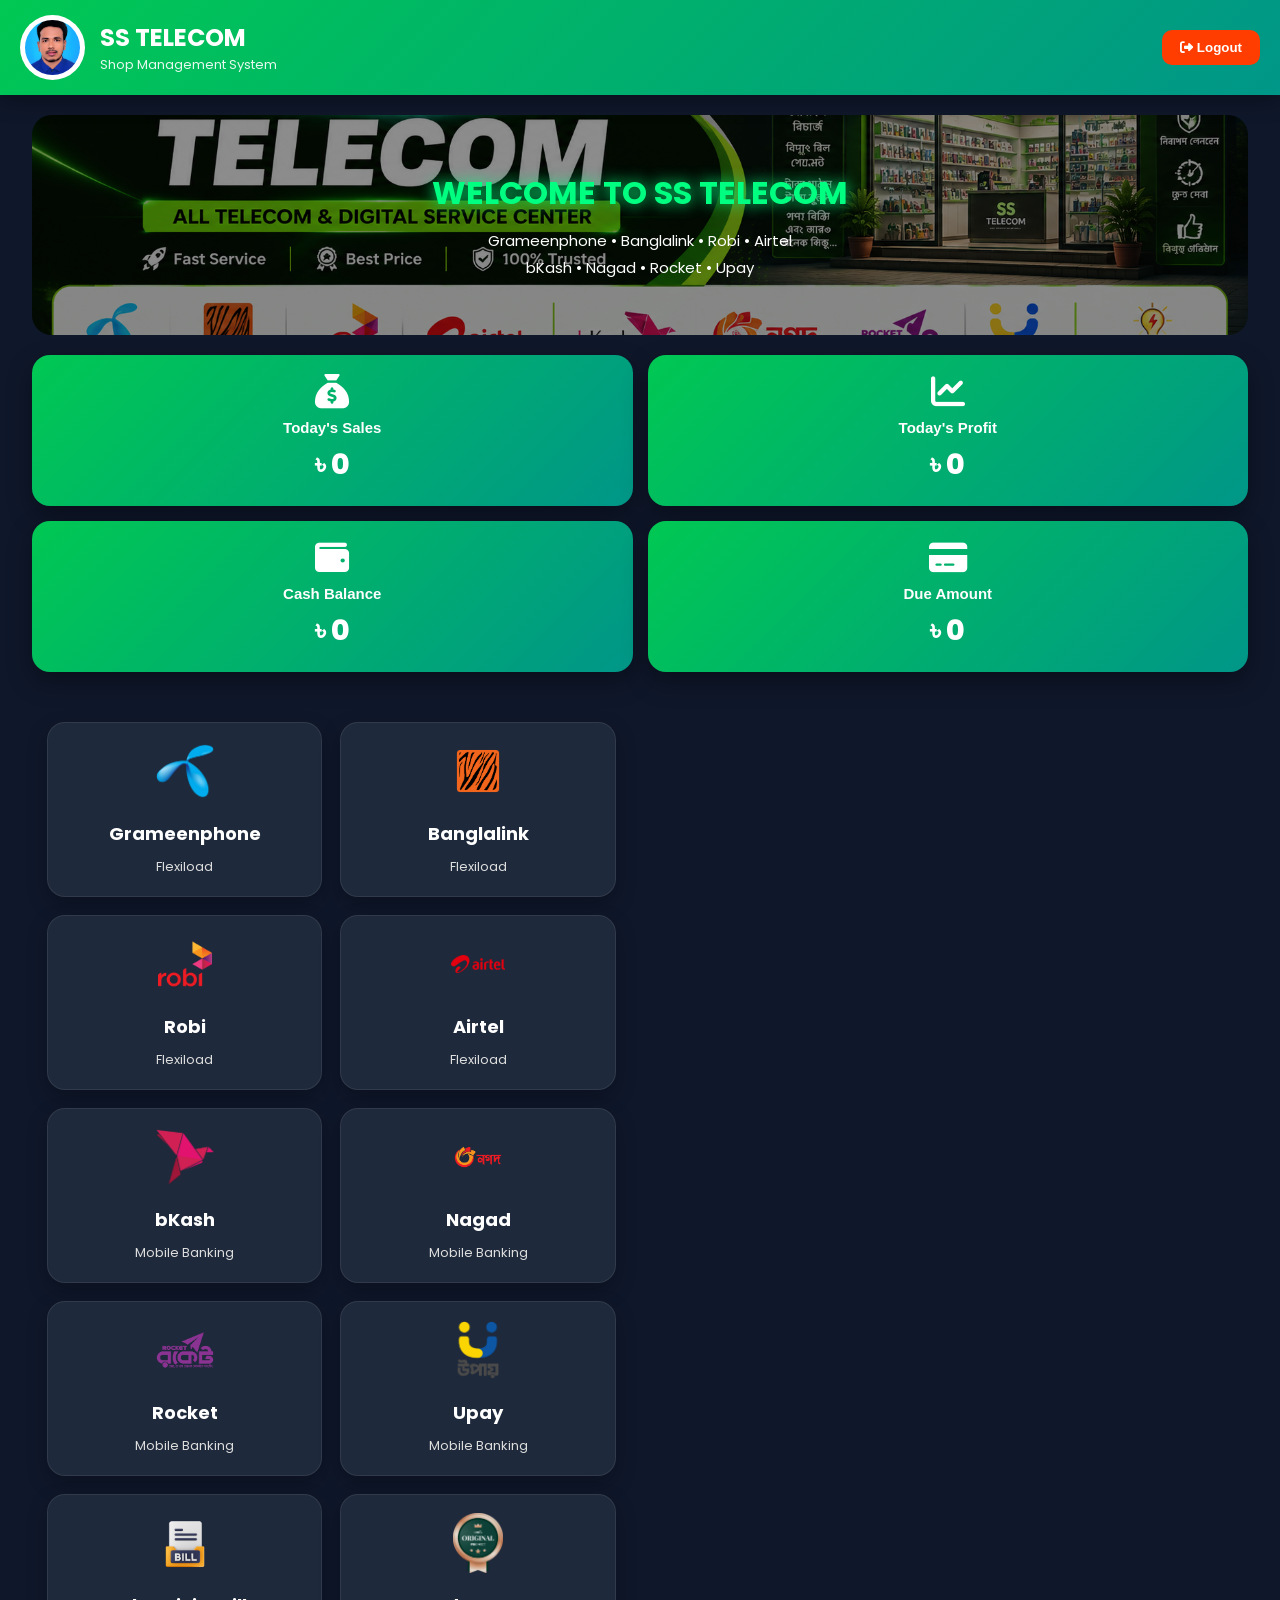
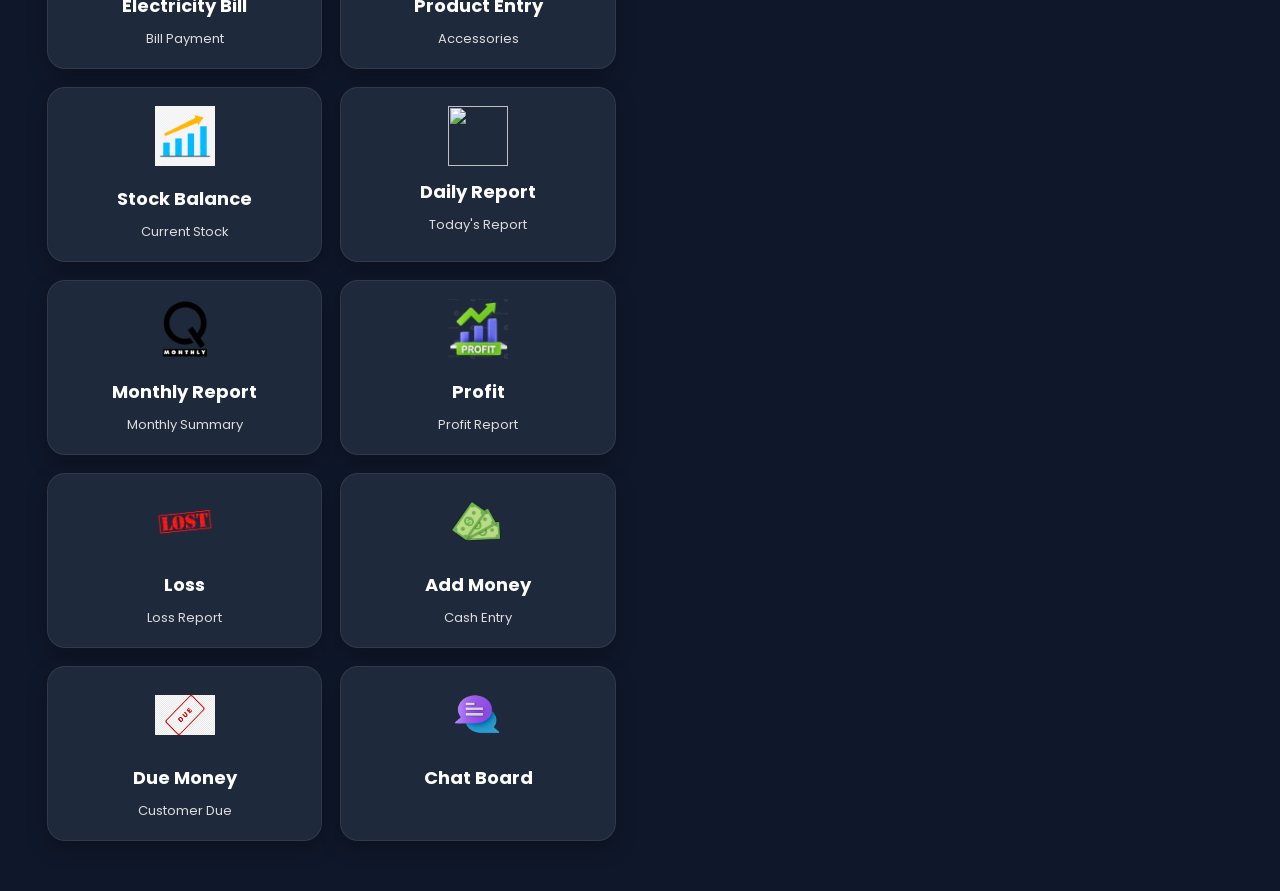
==== commit 98bd4578: "Update dashboard.html" ====
--- a/dashboard.html
+++ b/dashboard.html
@@ -248,7 +248,7 @@
 
 <a href="pages/daily.html" class="card">
 
-<img src="assets/icons/report-png.webp">
+<img src="assets/icons/assets/icons/report-png.png">
 
 <h3>Daily Report</h3>
 
